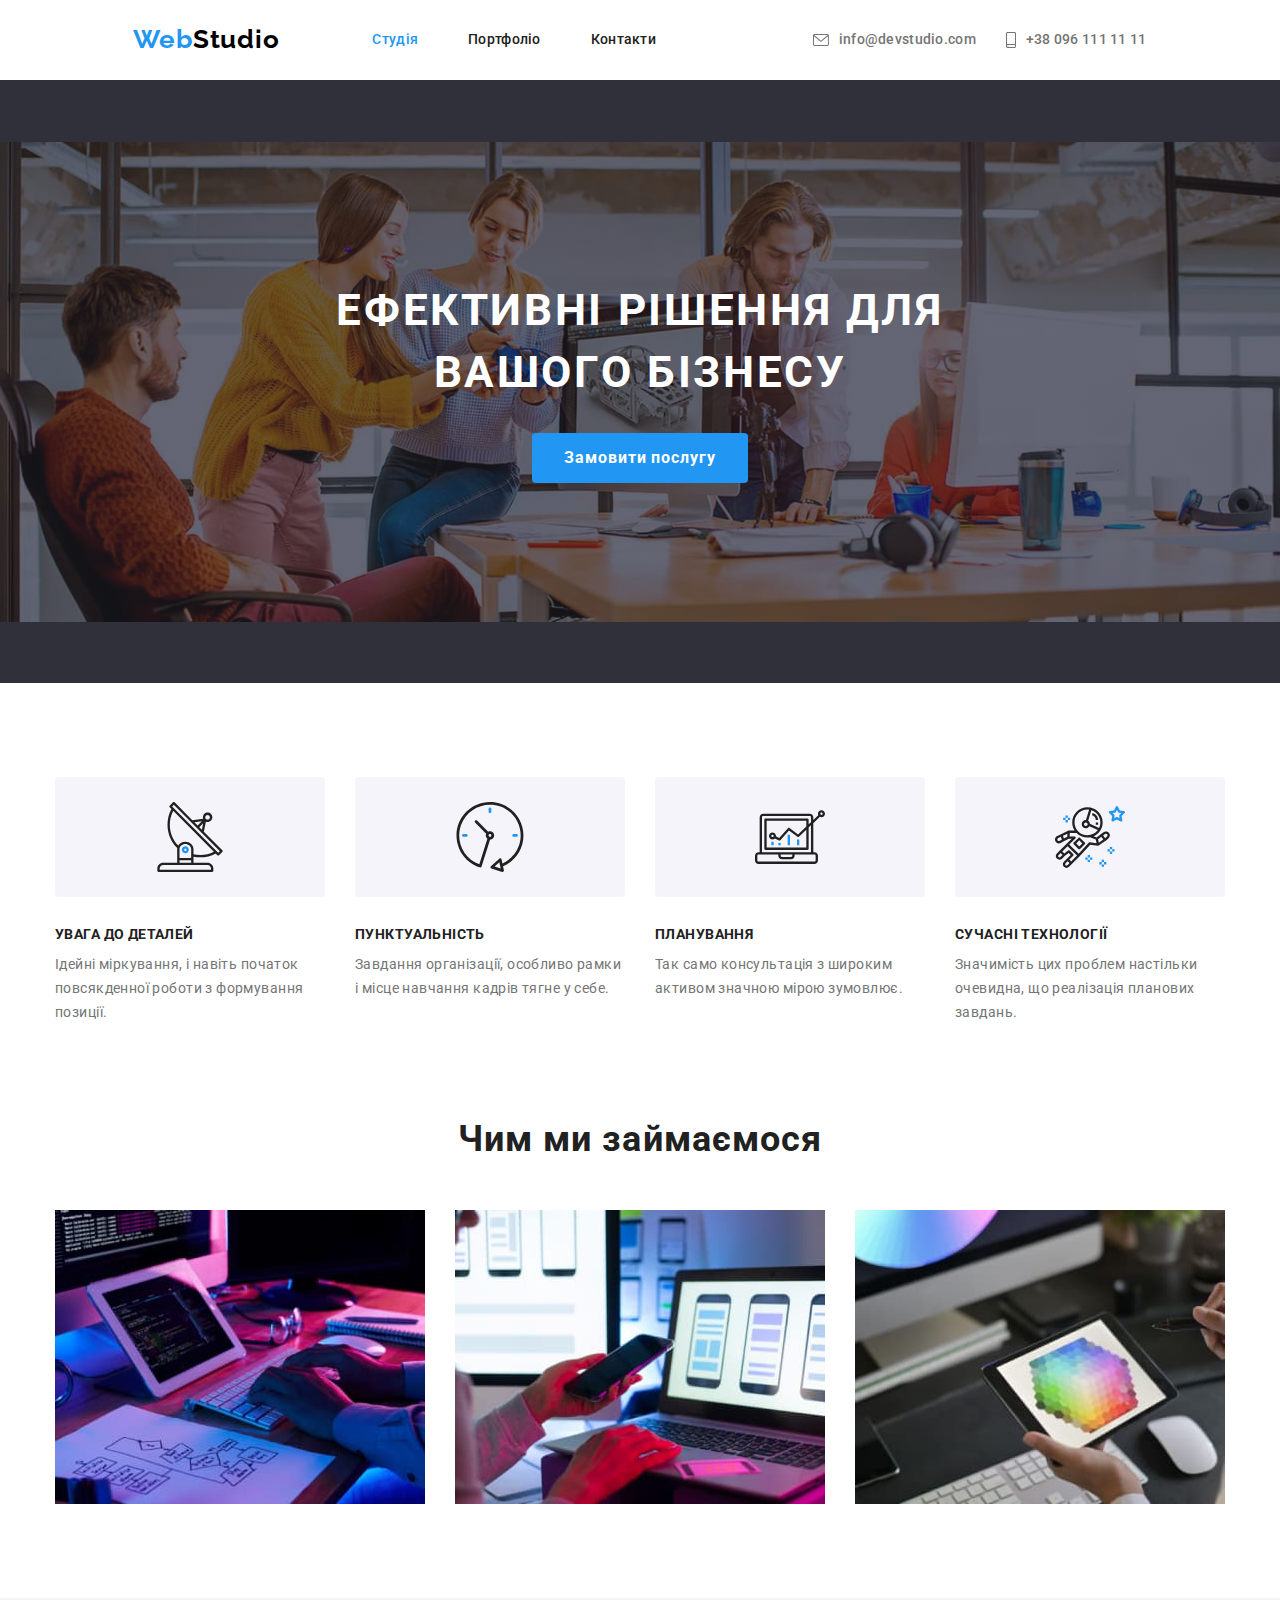
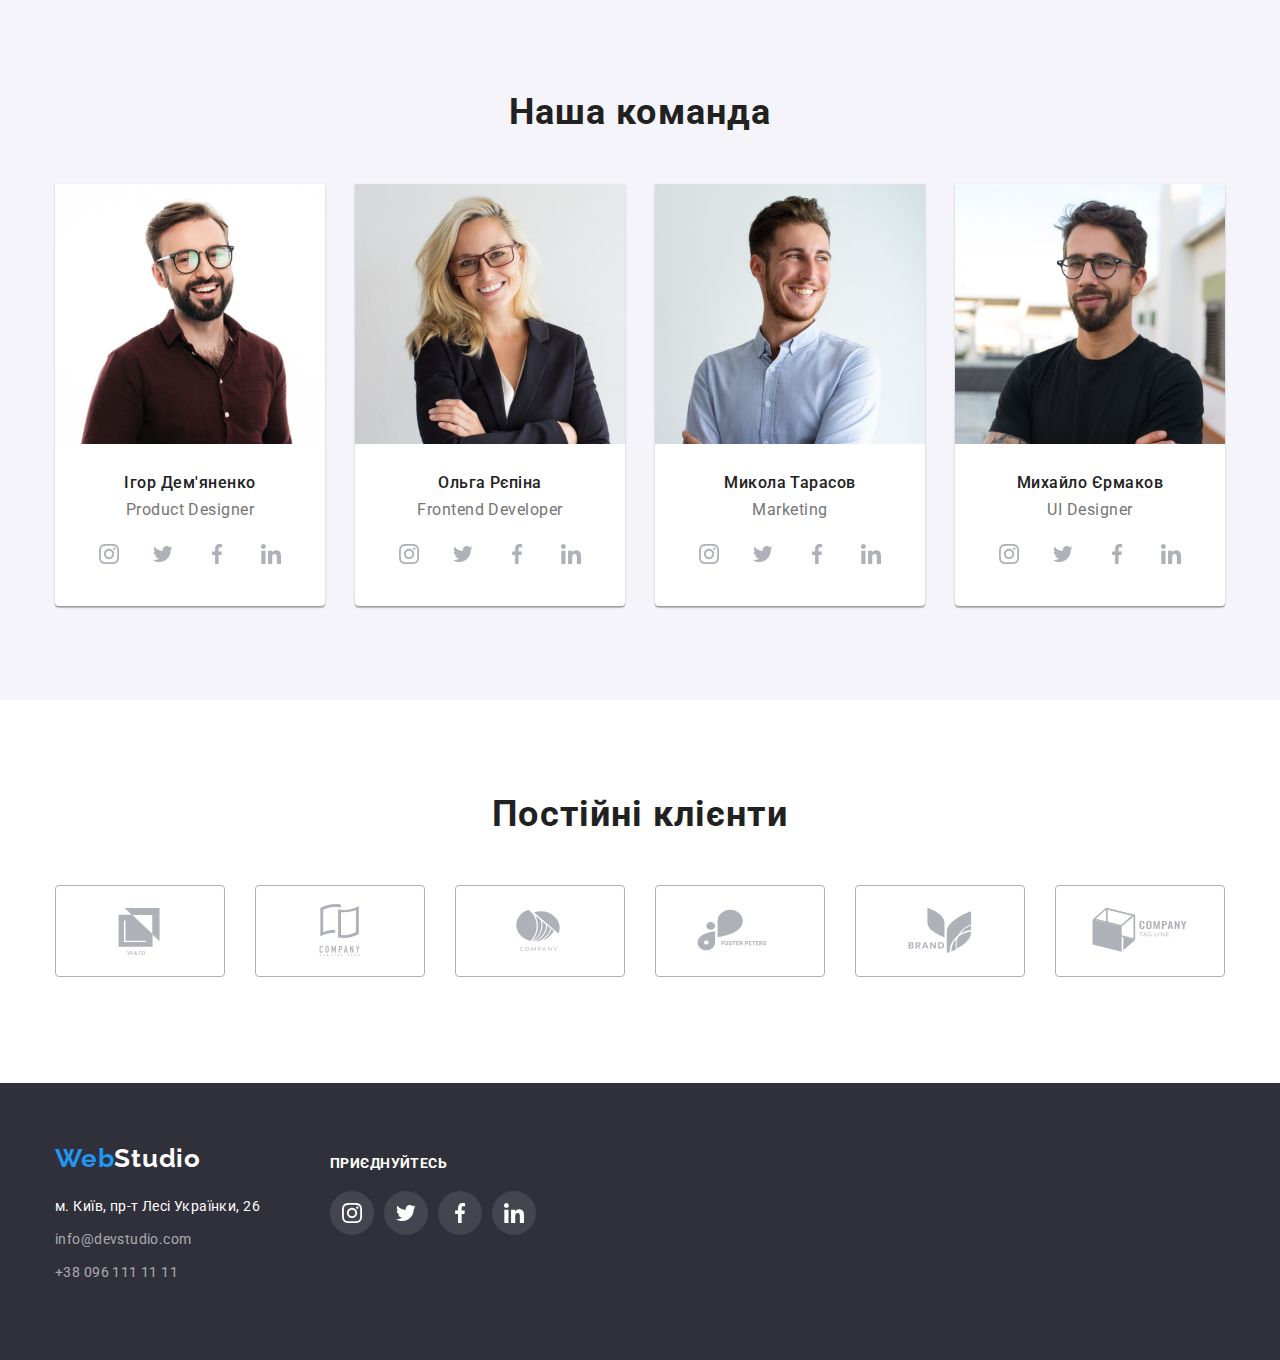
==== index.html @ 87314dc2 "дз4 попытка1" ====
<!DOCTYPE html>
<html lang="ru">
  <head>
    <meta charset="UTF-8" />
    <meta http-equiv="X-UA-Compatible" content="IE=edge" />
    <meta name="viewport" content="width=device-width, initial-scale=1.0" />
    <title>Document</title>
    <link rel="preconnect" href="https://fonts.googleapis.com" />
    <link rel="preconnect" href="https://fonts.gstatic.com" crossorigin />
    <link
      href="https://fonts.googleapis.com/css2?family=Raleway:wght@700&family=Roboto:wght@400;500;700;900&display=swap"
      rel="stylesheet"
    />
    <link
      rel="stylesheet"
      href="https://cdnjs.cloudflare.com/ajax/libs/modern-normalize/1.1.0/modern-normalize.min.css"
    />
    <link rel="stylesheet" href="./css/style.css" />
  </head>
  <body>
    <!--шапка сайта-->

    <header>
      <div class="container main-nav">
        <nav class="main-nav">
          <a href="./index.html" class="logo"
            ><span class="logo-web" lang="en">Web</span
            ><span class="logo-studio" lang="en">Studio</span></a
          >
          <ul class="site-nav">
            <li class="item">
              <a href="./index.html" class="link current">Студія</a>
            </li>
            <li class="item">
              <a href="./portfolio.html" class="link">Портфоліо</a>
            </li>
            <li class="item"><a href="" class="link">Контакти</a></li>
          </ul>
        </nav>
        <div class="header-contact">
        <ul class="contact-list main-nav">
          <li class="li-contact"> 
            <a class="link-mail" href="info@devstudio.com" aria-label="envelope"><svg class="icon-header" width="16" height="12">
              <use href="./images/icon.svg#icon-envelope1"></use></svg>info@devstudio.com</a>
             </li>

          <li class="li-contact"><a class="link-mail" href="tel:+380961111111" aria-label="phone"><svg class="icon-header" width="10" height="16">
            <use href="./images/icon.svg#icon-smartphone1"></use></svg>+38 096 111 11 11</a></li>
        </ul></div>
      </div>
    </header>

    <main>
      <!--Герой-->
      <section class="section-hero">
        <div class="container">
          <h1 class="hero-title">Ефективні рішення для <br />вашого бізнесу</h1>
          <button type="button" class="button-hero">Замовити послугу</button>
        </div>
      </section>

      <!--Преимущества-->
      <section class="section-benefits">
        <div class="container">
          <h2 class="benefits-title title">Преимущества</h2>

          <ul class="benefits-list">
            <li class="benefits-iten">
              <div class="logo-benefits" width="270" >
                <svg class="icon" width="70" height="70" aria-label="antena">
                  <use href="./images/icon.svg#icon-antenna1"></use></svg>
              </div>
              <h3 class="top-benefits">УВАГА ДО ДЕТАЛЕЙ</h3>
              <p class="paragraph-benefits">
                Ідейні міркування, і навіть початок повсякденної роботи з
                формування позиції.
              </p>
            </li>

            <li class="benefits-iten">
              <div class="logo-benefits" width="270" >
                <svg class="icon" width="70" height="70" aria-label="clock">
                  <use href="./images/icon.svg#icon-clock1"></use></svg>
              </div>
              <h3 class="top-benefits">ПУНКТУАЛЬНІСТЬ</h3>
              <p class="paragraph-benefits">
                Завдання організації, особливо рамки і місце навчання кадрів
                тягне у себе.
              </p>
            </li>
            <li class="benefits-iten">
              <div class="logo-benefits" width="270" >
                <svg class="icon" width="70" height="70" aria-label="diagram">
                  <use href="./images/icon.svg#icon-diagram1"></use></svg>
              </div>
              <h3 class="top-benefits">ПЛАНУВАННЯ</h3>
              <p class="paragraph-benefits">
                Так само консультація з широким активом значною мірою зумовлює.
              </p>
            </li>

            <li class="benefits-iten">
              <div class="logo-benefits" width="270" >
                <svg class="icon" width="70" height="70" aria-label="astronaut">
                  <use href="./images/icon.svg#icon-astronaut1"></use></svg>
              </div>
              <h3 class="top-benefits">СУЧАСНІ ТЕХНОЛОГІЇ</h3>
              <p class="paragraph-benefits">
                Значимість цих проблем настільки очевидна, що реалізація
                планових завдань.
              </p>
            </li>
          </ul>
        </div>
      </section>

      <!-- Чим ми займаємося -->

      <section class="studio">
        <div class="container">
          <h2 class="studio-title title">Чим ми займаємося</h2>

          <ul class="studio-list">
            <li class="studio-iten">
              <img
                class="studio-img"
                src="./images/box1.jpg"
                alt=" написания кода"
                width="370"
              />
            </li>
            <li class="studio-iten">
              <img
                class="studio-img"
                src="./images/box2.jpg"
                alt=" создание CSS"
                width="370"
              />
            </li>
            <li class="studio-iten">
              <img
                class="studio-img"
                src="./images/box3.jpg"
                alt=" создания дизайна"
                width="370"
              />
            </li>
          </ul>
        </div>
      </section>

      <!-- Наша команда -->

      <section class="section-comand">
        <div class="container">
          <h2 class="comand-title title">Наша команда</h2>

          <ul class="comand-list">
            <li class="comand-iten">
              <img
                class="comand-foto"
                src="./images/1.jpg"
                alt="фото Ігоря Дем'яненко"
                width="270"
              />
              <div class="comand-information">
                <h3 class="section-name">Ігор Дем'яненко</h3>
                <p class="paragraph-comand" lang="en">Product Designer</p>
                <ul class="comand-networks">
                  <li class="networks">
                    <a
                      href="https://www.instagram.com/"
                      target="blank"
                      rel="noopener noreferrer"
                      aria-label="instagram"
                      ><svg class="icon" width="20" height="20">
                        <use href="./images/icon.svg#icon-instagram1"></use></svg></a>
                  </li>
                  <li class="networks">
                    <a
                      href="https://twitter.com/"
                      target="blank"
                      rel="noopener noreferrer"
                      aria-label="twitter"
                      > <svg class="icon" width="20" height="20">
                        <use href="./images/icon.svg#icon-twiter1"></use></svg> </a>
                  </li>
                  <li class="networks">
                    <a
                      href="https://www.facebook.com/"
                      target="blank"
                      rel="noopener noreferrer"
                      aria-label="facebook"
                      ><svg class="icon" width="20" height="20">
                        <use href="./images/icon.svg#icon-facebook1"></use></svg></a>
                  </li>
                  <li class="networks">
                    <a
                      href="https://www.linkedin.com/"
                      target="blank"
                      rel="noopener noreferrer"
                      aria-label="linkedin"
                      ><svg class="icon" width="20" height="20">
                        <use href="./images/icon.svg#icon-linkedin1"></use></svg></a>
                  </li>
                </ul>
              </div>
            </li>

            <li class="comand-iten">
              <img
                class="comand-foto"
                src="./images/2.jpg"
                alt="фото Ольги РєпіноЇ"
                width="270"
              />
              <div class="comand-information">
                <h3 class="section-name">Ольга Рєпіна</h3>
                <p class="paragraph-comand" lang="en">Frontend Developer</p>
                <ul class="comand-networks">
                    
                  <li class="networks">
                    <a
                      href="https://www.instagram.com/"
                      target="blank"
                      rel="noopener noreferrer"
                      aria-label="instagram"
                      ><svg class="icon" width="20" height="20">
                        <use href="./images/icon.svg#icon-instagram1"></use></svg></a>
                  </li>
                  <li class="networks">
                    <a class="networks"
                      href="https://twitter.com/"
                      target="blank"
                      rel="noopener noreferrer"
                      aria-label="twitter"
                      > <svg class="icon" width="20" height="20">
                        <use href="./images/icon.svg#icon-twiter1"></use></svg> </a>
                  </li>
                  <li class="networks">
                    <a
                      href="https://www.facebook.com/"
                      target="blank"
                      rel="noopener noreferrer"
                      aria-label="facebook"
                      ><svg class="icon" width="20" height="20">
                        <use href="./images/icon.svg#icon-facebook1"></use></svg></a>
                  </li>
                  <li class="networks">
                    <a
                      href="https://www.linkedin.com/"
                      target="blank"
                      rel="noopener noreferrer"
                      aria-label="linkedin"
                      ><svg class="icon" width="20" height="20">
                        <use href="./images/icon.svg#icon-linkedin1"></use></svg></a>
                  </li>
                </ul>
              </div>
            </li>

            <li class="comand-iten">
              <img
                class="comand-foto"
                src="./images/3.jpg"
                alt="фото Миколи Тарасова "
                width="270"
              />
              <div class="comand-information">
                <h3 class="section-name">Микола Тарасов</h3>
                <p class="paragraph-comand" lang="en">Marketing</p>
                <ul class="comand-networks">
                  <li class="networks">
                    <a
                      href="https://www.instagram.com/"
                      target="blank"
                      rel="noopener noreferrer"
                      aria-label="instagram"
                      ><svg class="icon" width="20" height="20">
                        <use href="./images/icon.svg#icon-instagram1"></use></svg></a>
                  </li>
                  <li class="networks">
                    <a
                      href="https://twitter.com/"
                      target="blank"
                      rel="noopener noreferrer"
                      aria-label="twitter"
                      > <svg class="icon" width="20" height="20">
                        <use href="./images/icon.svg#icon-twiter1"></use></svg> </a>
                  </li>
                  <li class="networks">
                    <a
                      href="https://www.facebook.com/"
                      target="blank"
                      rel="noopener noreferrer"
                      aria-label="facebook"
                      ><svg class="icon" width="20" height="20">
                        <use href="./images/icon.svg#icon-facebook1"></use></svg></a>
                  </li>
                  <li class="networks">
                    <a
                      href="https://www.linkedin.com/"
                      target="blank"
                      rel="noopener noreferrer"
                      aria-label="linkedin"
                      ><svg class="icon" width="20" height="20">
                        <use href="./images/icon.svg#icon-linkedin1"></use></svg></a>
                  </li>
                </ul>
              </div>
            </li>

            <li class="comand-iten">
              <img
                class="comand-foto"
                src="./images/4.jpg"
                alt="фото Михайла Єрмакова"
                width="270"
              />
              <div class="comand-information">
                <h3 class="section-name">Михайло Єрмаков</h3>
                <p class="paragraph-comand" lang="en">UI Designer</p>
                <ul class="comand-networks">
                  <li class="networks">
                    <a
                      href="https://www.instagram.com/"
                      target="blank"
                      rel="noopener noreferrer"
                      aria-label="instagram"
                      ><svg class="icon" width="20" height="20">
                        <use href="./images/icon.svg#icon-instagram1"></use></svg></a>
                  </li>
                  <li class="networks">
                    <a
                      href="https://twitter.com/"
                      target="blank"
                      rel="noopener noreferrer"
                      aria-label="twitter"
                      > <svg class="icon" width="20" height="20">
                        <use href="./images/icon.svg#icon-twiter1"></use></svg> </a>
                  </li>
                  <li class="networks">
                    <a
                      href="https://www.facebook.com/"
                      target="blank"
                      rel="noopener noreferrer"
                      aria-label="facebook"
                      ><svg class="icon" width="20" height="20">
                        <use href="./images/icon.svg#icon-facebook1"></use></svg></a>
                  </li>
                  <li class="networks">
                    <a
                      href="https://www.linkedin.com/"
                      target="blank"
                      rel="noopener noreferrer"
                      aria-label="linkedin"
                      ><svg class="icon" width="20" height="20">
                        <use href="./images/icon.svg#icon-linkedin1"></use></svg></a>
                  </li>
                </ul>
              </div>
            </li>
          </ul>
        </div>
      </section>
      <!-- Постійні клієнти -->
      <section class="clients">
        <div class="container">
          <h2 class="clients-title title">Постійні клієнти</h2>
          <ul class="client-list">
            <li class="client-item">
              <a
                class="client-link"
                href="#"
                target="blank"
                rel="noopener noreferrer"
                ><svg class="icon" width="160" height="60">
                  <use href="./images/icon.svg#icon-Logo"></use></svg></a>
            </li>
            <li class="client-item">
              <a href="#" target="blank" rel="noopener noreferrer"
                ><svg class="icon" width="160" height="60">
                  <use href="./images/icon.svg#icon-logo1"></use></svg></a>
            </li>
            <li class="client-item">
              <a href="#" target="blank" rel="noopener noreferrer"
                ><svg class="icon" width="160" height="60">
                  <use href="./images/icon.svg#icon-logo2"></use></svg></a>
            </li>
            <li class="client-item">
              <a href="#" target="blank" rel="noopener noreferrer"
                ><svg class="icon" width="160" height="60">
                  <use href="./images/icon.svg#icon-logo3"></use></svg></a>
            </li>
            <li class="client-item">
              <a href="#" target="blank" rel="noopener noreferrer"
                ><svg class="icon" width="160" height="60">
                  <use href="./images/icon.svg#icon-logo4"></use></svg></a>
            </li>
            <li class="client-item">
              <a href="#" target="blank" rel="noopener noreferrer"
                ><svg class="icon" width="160" height="60">
                  <use href="./images/icon.svg#icon-logo5"></use></svg></a>
            </li>
          </ul>
        </div>
      </section>
    </main>

    <!-- Футер -->
    <footer class="foter">
      <div class="container">
        <div class="foter-address">
          <a href="./index.html" class="logo"
            ><span class="logo-web-foter" lang="en">Web</span
            ><span class="studio-foter" lang="en">Studio</span></a
          >
          <address class="address">
            <ul class="address-list">
              <li class="contact-adress">
                <a
                  href="https://www.google.com/maps/place/%D0%B1%D1%83%D0%BB.+%D0%9B%D0%B5%D1%81%D0%B8+%D0%A3%D0%BA%D1%80%D0%B0%D0%B8%D0%BD%D0%BA%D0%B8,+26,+%D0%9A%D0%B8%D0%B5%D0%B2,+02000/@50.4266483,30.5383157,18.25z/data=!4m5!3m4!1s0x40d4cf0e033ecbe9:0x57a4dffefec77da0!8m2!3d50.4265807!4d30.5383858"
                  target="blank"
                  rel="noopener noreferrer"
                  >м. Київ, пр-т Лесі Українки, 26</a
                >
              </li>
              <li class="contact-footer">
                <a href="info@devstudio.com">info@devstudio.com</a>
              </li>
              <li class="contact-footer">
                <a href="tel:+380961111111">+38 096 111 11 11</a>
              </li>
            </ul>
          </address>
        </div>
        <section class="section-seti">
          <div class="footer-seti">
            <h2 class="section-title-foter">ПРИЄДНУЙТЕСЬ</h2>
            <ul class="seti-list">
              <li class="seti-link">
                <a href="https://www.instagram.com/" aria-label="instagram"><svg class="icon" width="20" height="20">
                  <use href="./images/icon.svg#icon-instagram1"></use></svg></a>
                
              </li>
              <li class="seti-link">
                <a href="https://twitter.com/" aria-label="twitter"><svg class="icon" width="20" height="20">
                  <use href="./images/icon.svg#icon-twiter1"></use></svg></a>
                
              </li>
              <li class="seti-link">
                <a href="https://www.facebook.com/" aria-label="facebook"><svg class="icon" width="20" height="20">
                  <use href="./images/icon.svg#icon-facebook1"></use></svg></a>
                
              </li>
              <li class="seti-link">
                <a href="https://www.linkedin.com/" aria-label="linkedin"><svg class="icon" width="20" height="20">
                  <use href="./images/icon.svg#icon-linkedin1"></use></svg></a>
                
              </li>
            </ul>
          </div>
        </section>
      </div>
    </footer>
  </body>
</html>
---- css/style.css ----
/* основа #757575*/
/* второстепенный #212121*/
/* фон #FFFFFF*/
/* подсветка #2196F3*/
*,
*::before,
*::after {box-sizing: border-box;
}
:root {
  --primari-text-color: #757575;
  --title-text-color: #212121;
  --accent-color: #2196f3;
  --primari-white-color: #ffffff;
  --secondary-bg-color: #f5f4fa;
}
body {
  color: var(--primari-text-color);
  font-family: "Roboto", sans-serif;
  letter-spacing: 0.03em;
}
ul {
  padding: 0;

  list-style: none;
}
a {
  text-decoration: none;
}
img {
  display: block;
  max-width: 100%;
  height: auto;
}
/* Conteiner */
.container {
  width: 1200px;
  padding-left: 15px;
  padding-right: 15px;
  margin-left: auto;
  margin-right: auto;
  
}

/* header logo*/


.logo {
  display: flex;
  font-family: "Raleway", sans-serif;
  font-size: 26px;
  line-height: 1.2;
  font-weight: 700;
  font-style: normal;

  letter-spacing: 0.03em;
}

.logo-web {
  color: var(--accent-color);
}
.logo-studio {
  color: #000000;
}

/* header nav */
.site-nav {
  display: flex;
  margin-left: 93px;
  margin-top: 0;
  margin-bottom: 0;
}

.site-nav .item:not(:last-child) {
  margin-right: 50px;
}
.site-nav .link {
  display: block;
  padding-top: 32px;
  padding-bottom: 32px;

  color: var(--title-text-color);

  font-size: 14px;
  line-height: 1.14;
  letter-spacing: 0.02em;
  font-weight: 500;
}
.site-nav .link:hover,
.site-nav .link:focus {
  color: var(--accent-color);
}
.site-nav .link.current {
  color: var(--accent-color);
}

.icon-header{
  fill: currentColor;
margin-right: 10px;}

/* contact nav */
.main-nav {
  display: flex;
  align-items: center;
  justify-content: space-around;
}

.contact-list {
  display: flex;
  
  margin-left: auto;
  margin-top: 0;
  margin-bottom: 0;
}

.contact-list li:not(:last-child) {
  margin-right: 30px;
}
.contact-list a {
  
  display: flex;
align-items: center;
justify-content: center;
  color: var(--primari-text-color);

  font-size: 14px;
  line-height: 1.14;
  letter-spacing: 0.02em;
  font-weight: 500;
}
.contact-list a:hover,
.contact-list a:focus {
  color: var(--accent-color);
}
.li-contact{justify-content: center;
align-items: center;}
/* hero */
.section-hero {
  background-color: #2f303a;
  background-image: linear-gradient(
    rgba(47, 48, 58, 0.4),
    rgba(47, 48, 58, 0.4)),
    
  url('../images/fon.jpg');
  background-position: 50%;
  background-repeat: no-repeat;
background-size: contain;
  
  
  padding-top: 200px;
  padding-bottom: 200px;
}
.section-hero .container {
  text-align: center;
  
}
.hero-title {
  text-transform: uppercase;
  margin-top: 0;
  margin-bottom: 30px;
  font-size: 44px;
  line-height: 1.4;
  text-align: center;
  min-width: 696px;
  color: var(--primari-white-color);

  letter-spacing: 0.06em;
}

.button-hero {
  margin-right: auto;
  margin-left: auto;
  padding: 10px 32px;

  border-radius: 4px;
  border: none;

  color: var(--primari-white-color);
  background-color: var(--accent-color);

  font-weight: 700;
  font-size: 16px;
  line-height: 1.88;
  letter-spacing: 0.06em;
}

/* section */
.section-benefits{
  padding-top: 94px;
}
.logo-benefits{
  display: flex;
  background-color: var(--secondary-bg-color);
  border-radius: 4px;
  height: 120px;
justify-content: center;
align-items: center;
margin-bottom: 30px;}
.title {
  margin-top: 0;
  margin-bottom: 50px;
  color: var(--title-text-color);

  font-weight: 700;
  font-size: 36px;
  line-height: 1, 16;
  text-align: center;
  letter-spacing: 0.03em;
}

.section-benefits .benefits-title {
  position: absolute;
  white-space: nowrap;
  width: 1px;
  height: 1px;
  overflow: hidden;
  border: 0;
  padding: 0;
  clip: rect(0 0 0 0);
  clip-path: inset(50%);
  margin: -1px;
}

.top-benefits {
  margin-top: 0;
  margin-bottom: 10px;
  color: var(--title-text-color);

  font-size: 14px;
  line-height: 1.14;
  letter-spacing: 0.03em;
  text-transform: uppercase;
}

.benefits-list {
  display: flex;
  margin-top: 0;
  margin-bottom: 0;
  margin-left: auto;
  margin-right: auto;
  gap: 30px;
  flex-basis: calc((100%-3*30px)/4);
}

.benefits-img {
  margin-bottom: 30px;
}

.benefits-iten {
  width: 270px;
}



.paragraph-benefits {
  margin-top: 0;
  margin-bottom: 0;
  font-size: 14px;
  line-height: 1.71;
  letter-spacing: 0.03em;

  color: var(--primari-text-color);
}

/* studio */
.studio{
  padding-top: 94px;
  padding-bottom: 94px;
}
.studio-list {
  display: flex;
  margin-bottom: 0;
  margin-top: 0;
  gap: 30px;
  flex-basis: calc((100%-2*30px)/3);
}


/* section comand */
.section-comand{
  padding-top: 94px;
  padding-bottom: 94px;
}
.section-comand {
  background-color: var(--secondary-bg-color);
  text-align: center;
}
.comand-list {
  display: flex;
  margin-bottom: 0;
  margin-top: 0;
  flex-basis: calc((100%-30px*3)/4) ;
  gap: 30px;
}

.comand-iten {
  width: 270px;
  background-color: var(--primari-white-color);
  box-shadow: 0px 1px 3px rgba(0, 0, 0, 0.12), 0px 1px 1px rgba(0, 0, 0, 0.14), 0px 2px 1px rgba(0, 0, 0, 0.2);
border-radius: 0px 0px 4px 4px;
}

.comand-information {
  padding-top: 30px;
  padding-bottom: 30px;
}

.paragraph-comand {
  margin-top: 0;
  margin-bottom: 16px;
  color: var(--primari-text-color);

  font-weight: 400;
  font-size: 16px;
  line-height: 0.84;
  text-align: center;
  letter-spacing: 0.03em;
}

.networks{width: 44px;
height: 44px;}
.networks:not(:last-child){margin-right: 10px;}
.networks a{ 
  display: flex;
 color:#AFB1B8;
 justify-content: center;
  align-items: center;
  width: 100%;
  height:100%;
}

  .icon{
    fill: currentColor;
    display: block;}


.networks a:hover,
.networks a:focus{color: white;
  background-color: var(--accent-color);
border-radius: 50%;}


.section-name {
  margin-top: 0;
  margin-bottom: 10px;

  color: var(--title-text-color);

  font-weight: 500;
  font-size: 16px;
  line-height: 1.18;
  text-align: center;
  letter-spacing: 0.03em;
}
.comand-networks {
  display: flex;
justify-content: center;
fill: currentColor;
}




/* clients */
.clients{
  padding-top: 94px;
  padding-bottom: 106px;
  
}
.client-item a{display: flex;
  width: 170px;
  height: 92px;
  color: #AFB1B8;
  border: 1px solid  #AFB1B8;
  border-radius: 4px;
  justify-content: center;
  align-items: center;
}

.client-item .icon{display: block;
  fill:currentColor ;}

.clients a:hover,
.clients a:focus {
  color: var(--accent-color);
}
.client-list {
  margin-bottom: 0;
  margin-top: 0;
  display: flex;
  gap: 30px;
  flex-basis: calc((100%-30px*5)/6);
}

/* foter */


address {
  font-style: normal;
}
.contact-adress a {
  font-weight: 400;
  font-size: 14px;
  line-height: 1.71;
  letter-spacing: 0.03em;
  color: var(--primari-white-color);
}

.contact-adress a:hover,
.contact-adress a:focus {
  color: var(--accent-color);
}
.address-list li:not(:last-child) {
  margin-bottom: 9px;
}
footer {
  background-color: #2f303a;
  padding-top: 60px;
  padding-bottom: 60px;
}

.foter .logo {
  margin-bottom: 20px;
  margin-top: 0;
}
.logo-web-foter {
  color: var(--accent-color);
}
.studio-foter {
  color: var(--primari-white-color);
}
.contact-footer a {
  color: rgba(255, 255, 255, 0.6);

  font-weight: 400;
  font-size: 14px;
  line-height: 1.71;
  letter-spacing: 0.03em;
}

.contact-footer a:hover,
.contact-footer a:focus {
  color: var(--accent-color);
}
.section-title-foter {
  margin-bottom: 20px;
  font-style: normal;
  font-weight: 700;
  font-size: 14px;

  color: var(--primari-white-color);

  line-height: 16px;
  letter-spacing: 0.03em;
  text-transform: uppercase;
}

.foter .container {
  display: flex;
}
.foter-address {
  display: block;
  margin-right: 70px;
}

.footer-seti {
  display: block;
}

.seti-list {
  display: flex;
}

.seti-link{display: flex;
  width: 44px;
height: 44px;
margin-right: 10px;

justify-content: center;
align-items: center;
border-radius:50% ;
background-color:rgba(255, 255, 255, 0.1);;

}

.seti-link:hover,
.seti-link:focus{
  border-radius: 50%;
  background-color: var(--accent-color);}

.seti-link a {display: flex;
  color: var(--primari-white-color);}

.seti-link .icon{
  display: block;
   fill: currentColor;}
/* portfolio */
.header-portfolio {
  border-bottom: 1px solid #ececec;
}
.portfolio{
  padding-top: 94px;
  padding-bottom: 94px;
}
.container .line {
  padding: 0;
  border-bottom: 6px solid #d9d9d9;
  width: 1170px;
  margin-bottom: 89px;
  justify-content: center;
}
/* button portfolio */

.button-portfolio {
  display: inline-block;
  font-weight: 500;
  padding: 6px 25px;
  border-radius: 4px;
  max-width: 100%;
  font-size: 16px;
  line-height: 1.62;
  text-align: center;
  letter-spacing: 0.03em;
}
.description {
  padding: 20px 24px;
  
  border: 1px solid #EEEEEE;
  border-top: none;
}
.button-portfolio:hover,
.button-portfolio:focus {
  color: var(--primari-white-color);
  background-color: var(--accent-color);
  box-shadow: 0px 3px 1px rgba(0, 0, 0, 0.1),
   0px 1px 2px rgba(0, 0, 0, 0.08),
    0px 2px 2px rgba(0, 0, 0, 0.12);
}

.portfolio-list {
  display: flex;
  justify-content: center;
  gap: 8px;
  flex-basis: calc((100%-8px*4)/5);
  margin-top: 0;
  margin-bottom: 50px;
  min-width: 74px;}

/* section portfolio */

.project-link:hover{
  box-shadow: 0px 1px 1px rgba(0, 0, 0, 0.12),
   0px 4px 4px rgba(0, 0, 0, 0.06),
    1px 4px 6px rgba(0, 0, 0, 0.16);}

.project-title {
  margin-top: 0;
  margin-bottom: 4px;
  font-weight: 700;
  font-size: 18px;
  line-height: 2;

  letter-spacing: 0.06em;
}

.project-desc {
  margin-top: 0;
  margin-bottom: 0;
  font-weight: 400;
  font-size: 16px;
  line-height: 1.88;
  color: var(--primari-text-color);

  letter-spacing: 0.03em;
}
.portfolio {
  text-decoration: none;
  font-size: 16px;
  line-height: 1.9;
  letter-spacing: 0.03em;

  color: var(--title-text-color);

  font-weight: 700;
  font-size: 18px;
  line-height: 2;

  letter-spacing: 0.06em;
}
.project-list li:nth-last-child(3n + 1) {
  margin-right: 0;
}

.project-list {
  display: flex;
  margin-top: 0;
  margin-bottom: 0;
  flex-wrap: wrap;
  gap: 30px;
  flex-basis: calc((100%-30px*2)/3);
}

.button-portfolio {
  border: none;

  font-size: 16px;
  line-height: 1.62;

  color: var(--title-text-color);
  background-color: var(--secondary-bg-color);

  text-align: center;
  letter-spacing: 0.03em;
}

.button-portfolio:hover,
.button-portfolio:focus {
  color: var(--primari-white-color);
  background-color: var(--accent-color);
}

.portfolio .portfolio-title {
  display: none;
}
.portfolio .portfolio-desc {
  font-size: 16px;
  line-height: 1.88;
  letter-spacing: 0.03em;
}
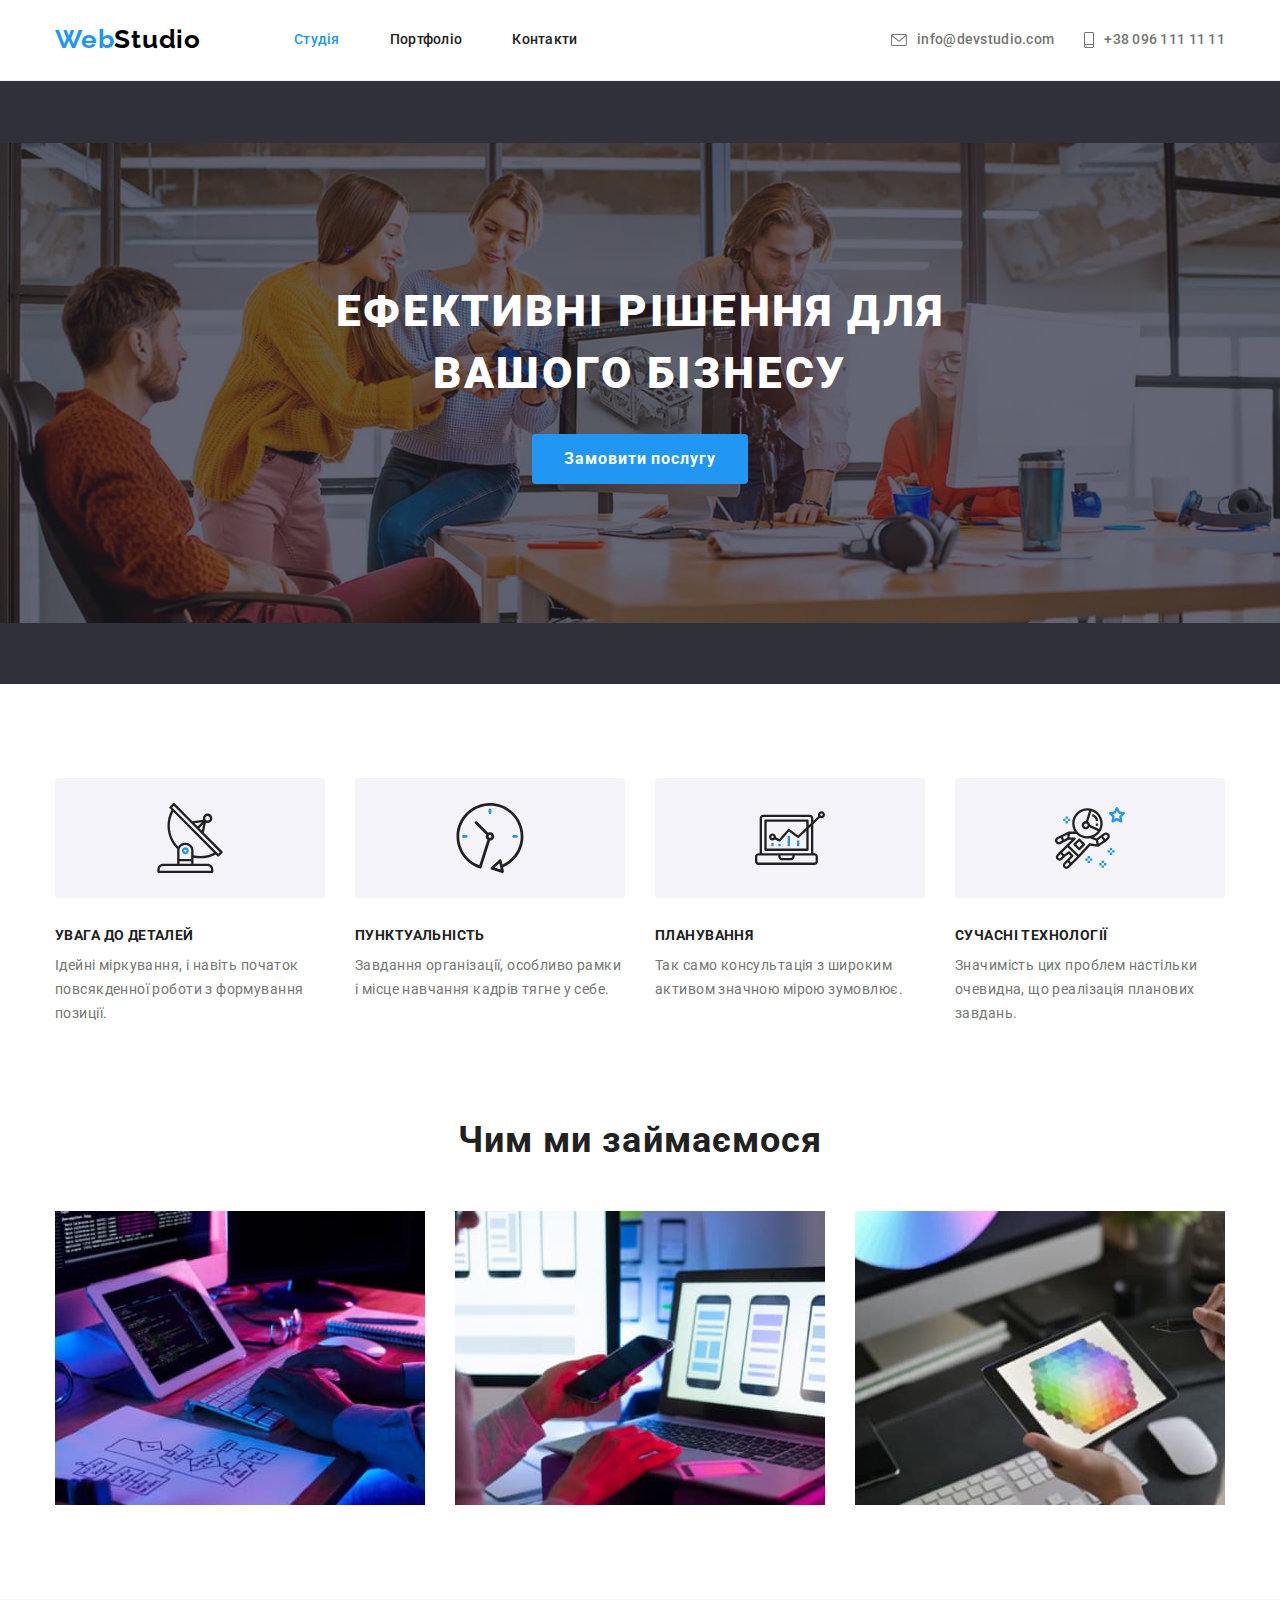
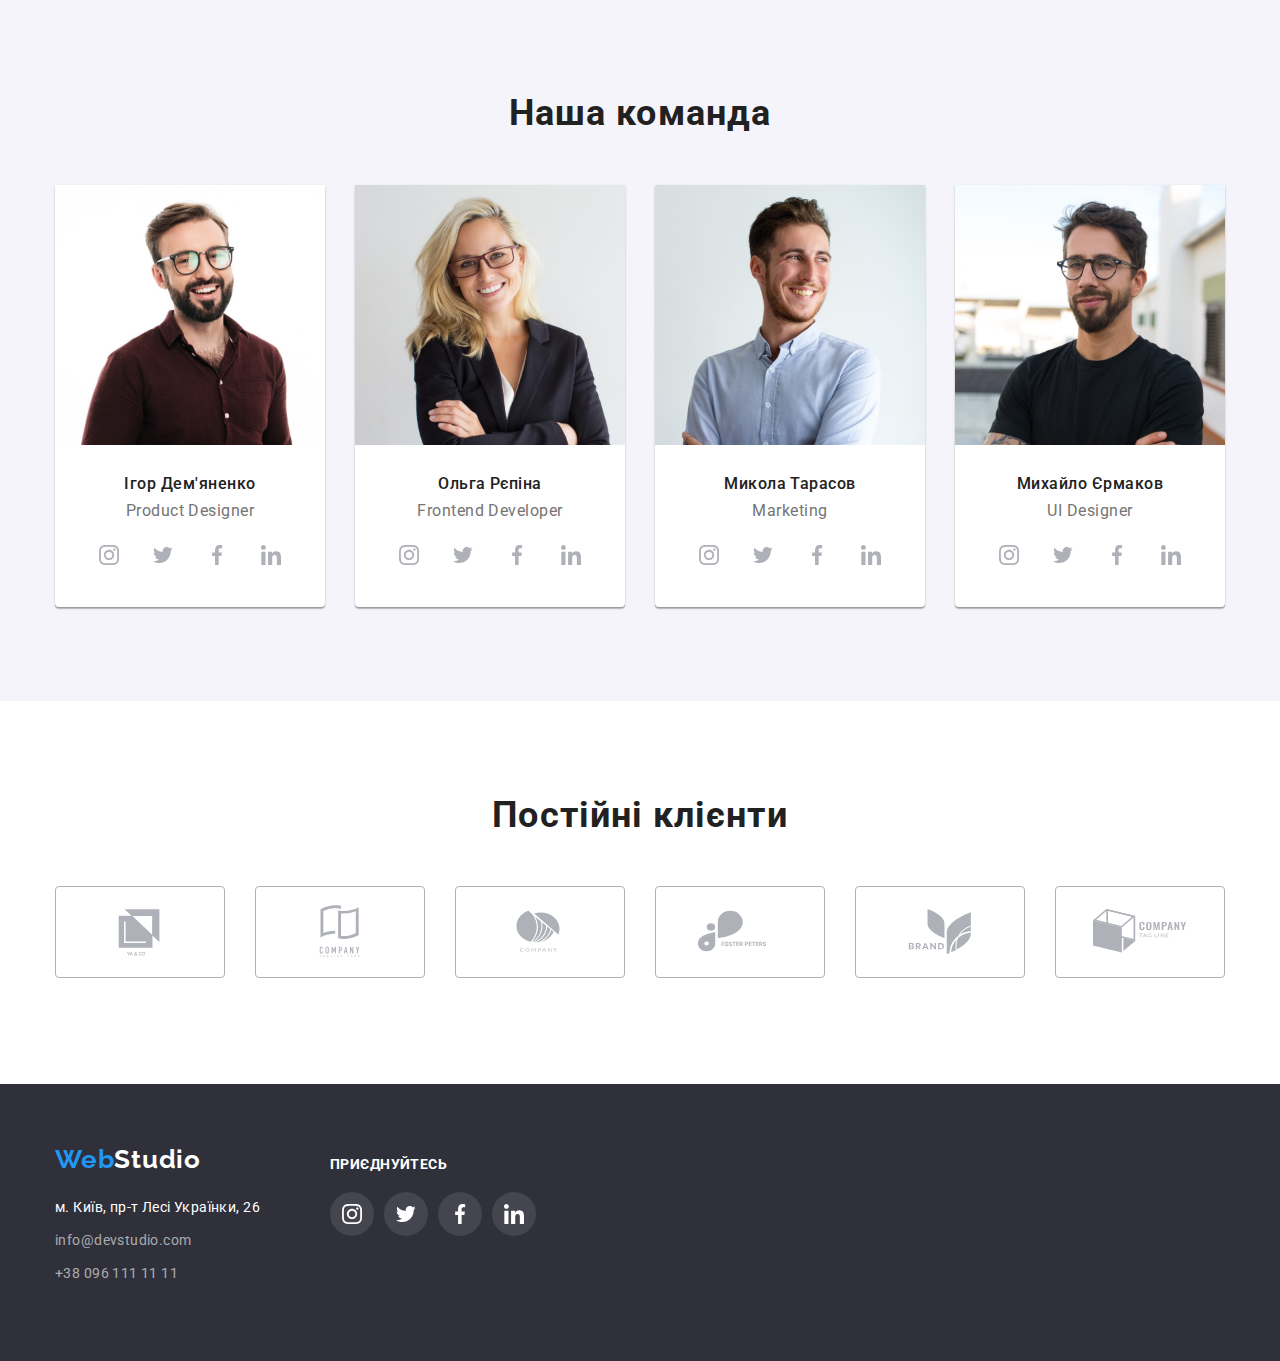
==== commit 80ce3a94: "попытка 2" ====
--- a/index.html
+++ b/index.html
@@ -66,7 +66,7 @@
 
           <ul class="benefits-list">
             <li class="benefits-iten">
-              <div class="logo-benefits" width="270" >
+              <div class="logo-benefits">
                 <svg class="icon" width="70" height="70" aria-label="antena">
                   <use href="./images/icon.svg#icon-antenna1"></use></svg>
               </div>
@@ -78,7 +78,7 @@
             </li>
 
             <li class="benefits-iten">
-              <div class="logo-benefits" width="270" >
+              <div class="logo-benefits">
                 <svg class="icon" width="70" height="70" aria-label="clock">
                   <use href="./images/icon.svg#icon-clock1"></use></svg>
               </div>
@@ -89,7 +89,7 @@
               </p>
             </li>
             <li class="benefits-iten">
-              <div class="logo-benefits" width="270" >
+              <div class="logo-benefits">
                 <svg class="icon" width="70" height="70" aria-label="diagram">
                   <use href="./images/icon.svg#icon-diagram1"></use></svg>
               </div>
@@ -100,7 +100,7 @@
             </li>
 
             <li class="benefits-iten">
-              <div class="logo-benefits" width="270" >
+              <div class="logo-benefits">
                 <svg class="icon" width="70" height="70" aria-label="astronaut">
                   <use href="./images/icon.svg#icon-astronaut1"></use></svg>
               </div>
@@ -374,32 +374,32 @@
                 href="#"
                 target="blank"
                 rel="noopener noreferrer"
-                ><svg class="icon" width="160" height="60">
+                ><svg class="icon" width="106" height="60">
                   <use href="./images/icon.svg#icon-Logo"></use></svg></a>
             </li>
             <li class="client-item">
               <a href="#" target="blank" rel="noopener noreferrer"
-                ><svg class="icon" width="160" height="60">
+                ><svg class="icon" width="106" height="60">
                   <use href="./images/icon.svg#icon-logo1"></use></svg></a>
             </li>
             <li class="client-item">
               <a href="#" target="blank" rel="noopener noreferrer"
-                ><svg class="icon" width="160" height="60">
+                ><svg class="icon" width="106" height="60">
                   <use href="./images/icon.svg#icon-logo2"></use></svg></a>
             </li>
             <li class="client-item">
               <a href="#" target="blank" rel="noopener noreferrer"
-                ><svg class="icon" width="160" height="60">
+                ><svg class="icon" width="106" height="60">
                   <use href="./images/icon.svg#icon-logo3"></use></svg></a>
             </li>
             <li class="client-item">
               <a href="#" target="blank" rel="noopener noreferrer"
-                ><svg class="icon" width="160" height="60">
+                ><svg class="icon" width="106" height="60">
                   <use href="./images/icon.svg#icon-logo4"></use></svg></a>
             </li>
             <li class="client-item">
               <a href="#" target="blank" rel="noopener noreferrer"
-                ><svg class="icon" width="160" height="60">
+                ><svg class="icon" width="106" height="60">
                   <use href="./images/icon.svg#icon-logo5"></use></svg></a>
             </li>
           </ul>
--- a/css/style.css
+++ b/css/style.css
@@ -98,10 +98,11 @@
 margin-right: 10px;}
 
 /* contact nav */
+.header-contact{margin-left: auto;}
 .main-nav {
   display: flex;
   align-items: center;
-  justify-content: space-around;
+  
 }
 
 .contact-list {
@@ -158,6 +159,7 @@
   margin-top: 0;
   margin-bottom: 30px;
   font-size: 44px;
+  font-weight: 900;
   line-height: 1.4;
   text-align: center;
   min-width: 696px;
@@ -191,6 +193,7 @@
   display: flex;
   background-color: var(--secondary-bg-color);
   border-radius: 4px;
+  width:270px;
   height: 120px;
 justify-content: center;
 align-items: center;
@@ -470,7 +473,7 @@
   display: flex;
 }
 
-.seti-link{display: flex;
+.seti-link a{display: flex;
   width: 44px;
 height: 44px;
 margin-right: 10px;
@@ -482,8 +485,8 @@
 
 }
 
-.seti-link:hover,
-.seti-link:focus{
+.seti-link a:hover,
+.seti-link a:focus{
   border-radius: 50%;
   background-color: var(--accent-color);}
 
@@ -494,7 +497,7 @@
   display: block;
    fill: currentColor;}
 /* portfolio */
-.header-portfolio {
+header {
   border-bottom: 1px solid #ececec;
 }
 .portfolio{
